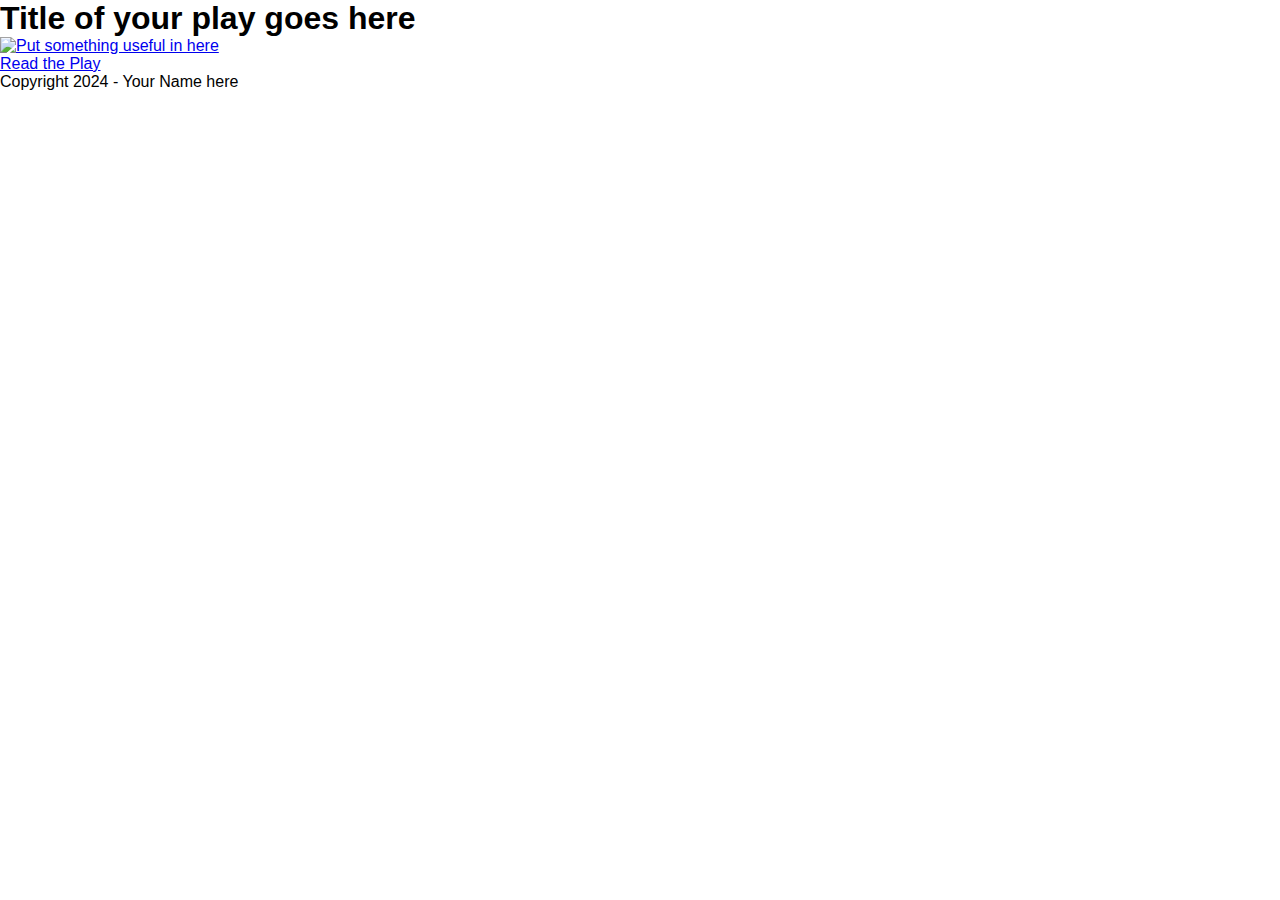
==== docs/index.html @ 2035b3f7 "Initial commit" ====
<!DOCTYPE html>
<html lang="en">
<head>
	<meta name="viewport" content="width=device-width, initial-scale=1">
	<meta charset="UTF-8" />
	<title>The title of your play goes here ---- CHANGE THIS</title>
	<!-- link your stylesheet here -->
	<link rel="stylesheet" href="css/styles.css" />
</head>
<body>
    <header>
      <h1>Title of your play goes here</h1>
    </header>
    <main>
      <figure class="cover">
        <a href="linktoyourplay.html">
          <img
            src="images/yourcoverfile.jpg"
            alt="Put something useful in here"
          />
        </a>
      </figure>
      <section class="info">
        <!-- put the synopsis of your play here -->
        <p class="playlink"><a href="link to yourplay.html">Read the Play</a></p>
      </section>
    </main>
    <footer>Copyright 2024 - Your Name here</footer>
  </body>
</html>
---- docs/css/styles.css ----
/* This stylesheet is where to add styles for your Shakespeare Home Page */

* {
  margin: 0;
  padding: 0;
  box-sizing: border-box;
}

body {
  font-family: Verdana, Geneva, Tahoma, sans-serif;
  /*your style rules go in here */
}

header {

}

main {

}

section {
  border: 0;
}


figure {
 
}

footer {

}
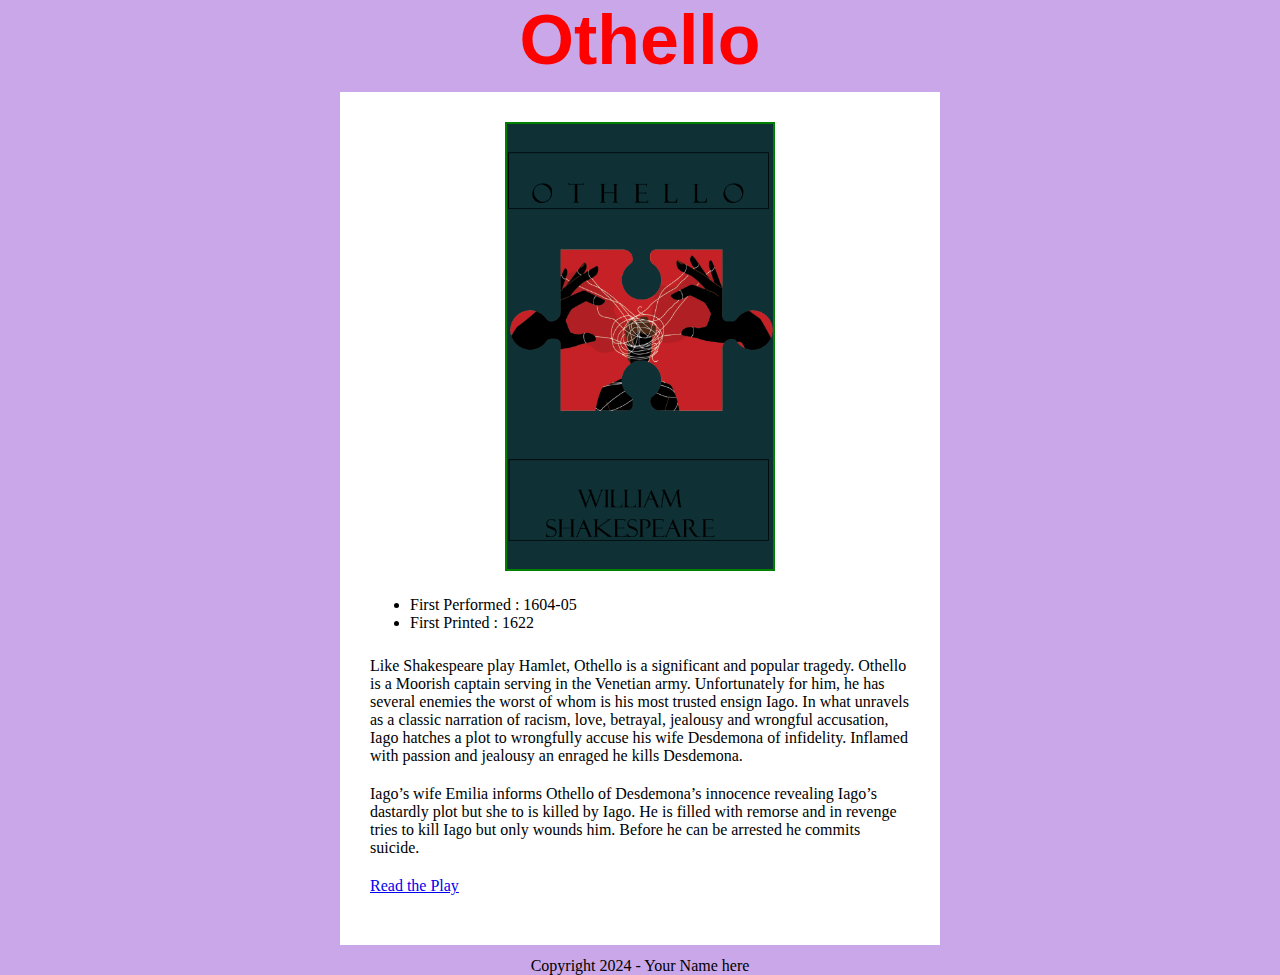
==== commit c1d49383: "first go at home" ====
--- a/docs/index.html
+++ b/docs/index.html
@@ -3,25 +3,44 @@
 <head>
 	<meta name="viewport" content="width=device-width, initial-scale=1">
 	<meta charset="UTF-8" />
-	<title>The title of your play goes here ---- CHANGE THIS</title>
+	<title>Othello</title>
 	<!-- link your stylesheet here -->
 	<link rel="stylesheet" href="css/styles.css" />
 </head>
 <body>
     <header>
-      <h1>Title of your play goes here</h1>
+      <h1>Othello</h1>
+      <!-- <h2>famous play</h2> -->
     </header>
     <main>
       <figure class="cover">
         <a href="linktoyourplay.html">
           <img
-            src="images/yourcoverfile.jpg"
+            src="images/Othello-Cover.png"
             alt="Put something useful in here"
           />
         </a>
       </figure>
       <section class="info">
         <!-- put the synopsis of your play here -->
+        
+
+
+
+        <ul>
+
+          <li>First Performed : 1604-05</li>
+          <li>First Printed : 1622</li>
+        </ul>
+        
+        
+
+<p>Like Shakespeare play Hamlet, Othello is a significant and popular tragedy. Othello is a Moorish captain serving in the Venetian army.  Unfortunately for him, he has several enemies the worst of whom is his most trusted ensign Iago. In what unravels as a classic narration of racism, love, betrayal, jealousy and wrongful accusation, Iago hatches a plot to wrongfully accuse his wife Desdemona of infidelity. Inflamed with passion and jealousy an enraged he kills Desdemona.</p>
+
+<p>Iago’s wife Emilia informs Othello of Desdemona’s innocence revealing Iago’s dastardly plot but she to is killed by Iago. He is filled with remorse and in revenge tries to kill Iago but only wounds him. Before he can be arrested he commits suicide.</p>
+
+
+
         <p class="playlink"><a href="link to yourplay.html">Read the Play</a></p>
       </section>
     </main>
--- a/docs/css/styles.css
+++ b/docs/css/styles.css
@@ -7,8 +7,17 @@
 }
 
 body {
-  font-family: Verdana, Geneva, Tahoma, sans-serif;
+  /* font-family: Verdana, Geneva, Tahoma, sans-serif; */
+  font-family: Georgia, 'Times New Roman', Times, serif;
   /*your style rules go in here */
+  background-color: rgb(201, 167, 233);
+}
+
+h1 {
+  font-family: 'Gill Sans', 'Gill Sans MT', Calibri, 'Trebuchet MS', sans-serif;
+  color:red;
+  text-align: center;
+  font-size: 70px;
 }
 
 header {
@@ -16,18 +25,37 @@
 }
 
 main {
-
+/* border:1px solid red; */
+width: 70%;
+max-width: 600px;
+margin: 12px auto;
+padding: 30px;
+background-color: white;;
 }
 
 section {
   border: 0;
 }
 
+ul {
+  margin: 25px 40px;
+}
 
 figure {
- 
+ width:50%;
+ border:2px solid green;
+ margin: 0 auto;
+}
+
+
+p {
+  margin-bottom: 20px;
+}
+img {
+  width:100%;
+  display:block;
 }
 
 footer {
-
+text-align: center;
 }
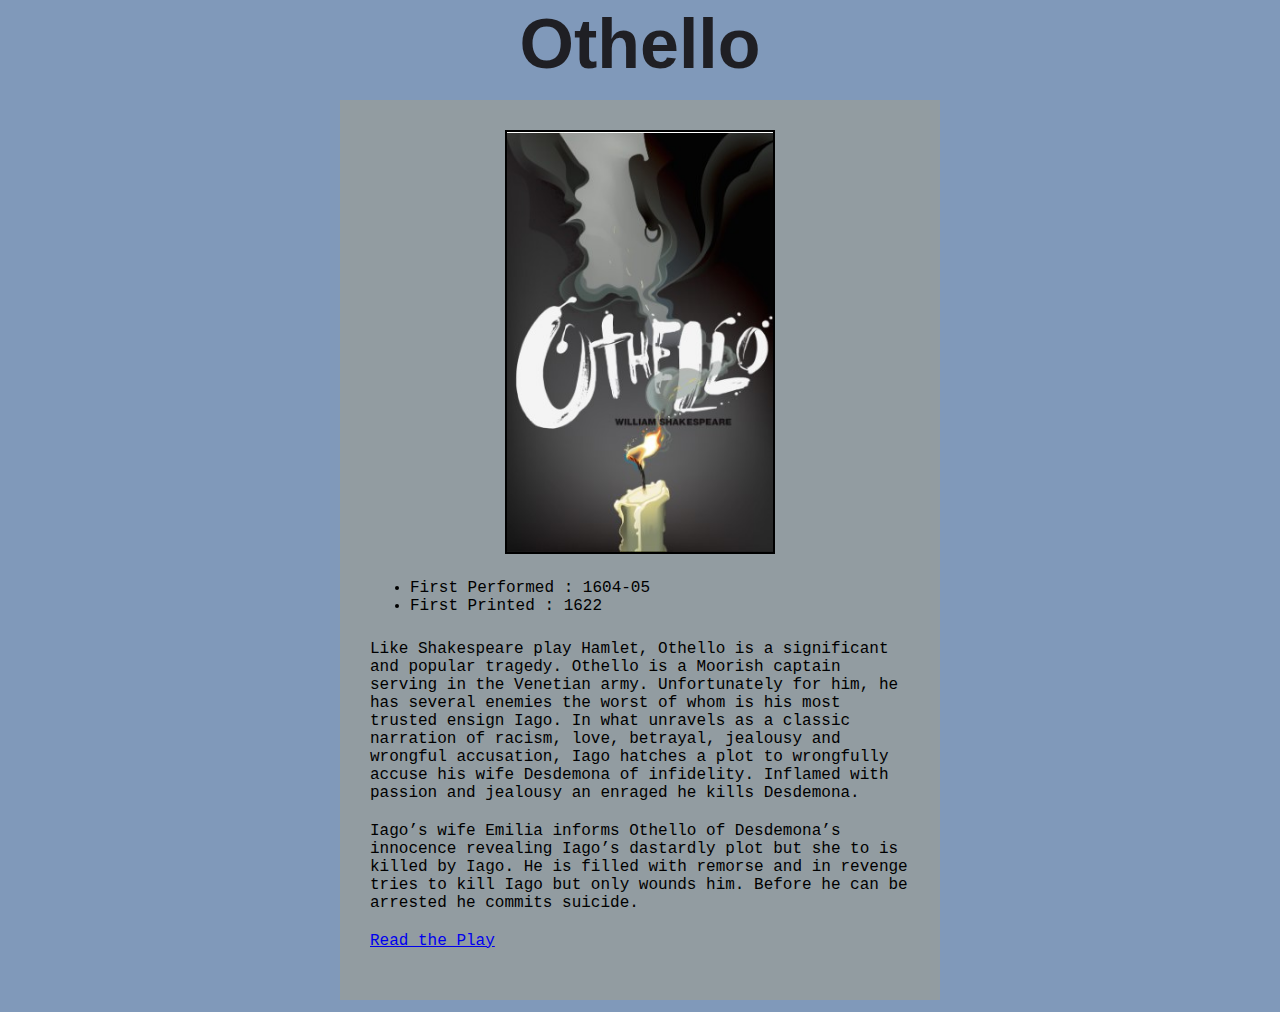
==== commit f6a85606: "added new docs folder" ====
--- a/docs/index.html
+++ b/docs/index.html
@@ -9,16 +9,17 @@
 </head>
 <body>
     <header>
+      
       <h1>Othello</h1>
       <!-- <h2>famous play</h2> -->
     </header>
     <main>
       <figure class="cover">
-        <a href="linktoyourplay.html">
-          <img
-            src="images/Othello-Cover.png"
-            alt="Put something useful in here"
-          />
+        <a href="othelloplay.html">
+          <img 
+            src="images/othellocoverart.jpeg"
+            alt="images/othellocoverart.jpeg"
+        />
         </a>
       </figure>
       <section class="info">
@@ -41,9 +42,9 @@
 
 
 
-        <p class="playlink"><a href="link to yourplay.html">Read the Play</a></p>
+        <p class="playlink"><a href="othelloplay.html">Read the Play</a></p>
       </section>
     </main>
-    <footer>Copyright 2024 - Your Name here</footer>
+    <footer>Copyright 2024 - Labake Jonathan</footer>
   </body>
 </html>
--- a/docs/css/styles.css
+++ b/docs/css/styles.css
@@ -8,19 +8,23 @@
 
 body {
   /* font-family: Verdana, Geneva, Tahoma, sans-serif; */
-  font-family: Georgia, 'Times New Roman', Times, serif;
+  font-family:'Courier New', Courier, monospace;
   /*your style rules go in here */
-  background-color: rgb(201, 167, 233);
+  background-color: rgb(128, 153, 186);
 }
 
 h1 {
   font-family: 'Gill Sans', 'Gill Sans MT', Calibri, 'Trebuchet MS', sans-serif;
-  color:red;
+  color:rgb(31, 31, 36);
   text-align: center;
   font-size: 70px;
+  
 }
 
 header {
+  border-color: darkslategray;
+  padding:0.25em;
+  border-radius:0.25em;
 
 }
 
@@ -30,7 +34,7 @@
 max-width: 600px;
 margin: 12px auto;
 padding: 30px;
-background-color: white;;
+background-color: rgb(146, 156, 161);
 }
 
 section {
@@ -43,7 +47,7 @@
 
 figure {
  width:50%;
- border:2px solid green;
+ border:2px solid ;
  margin: 0 auto;
 }
 
@@ -57,5 +61,7 @@
 }
 
 footer {
-text-align: center;
+text-align:center;
+position: fixed;
+line-height: 4;
 }
